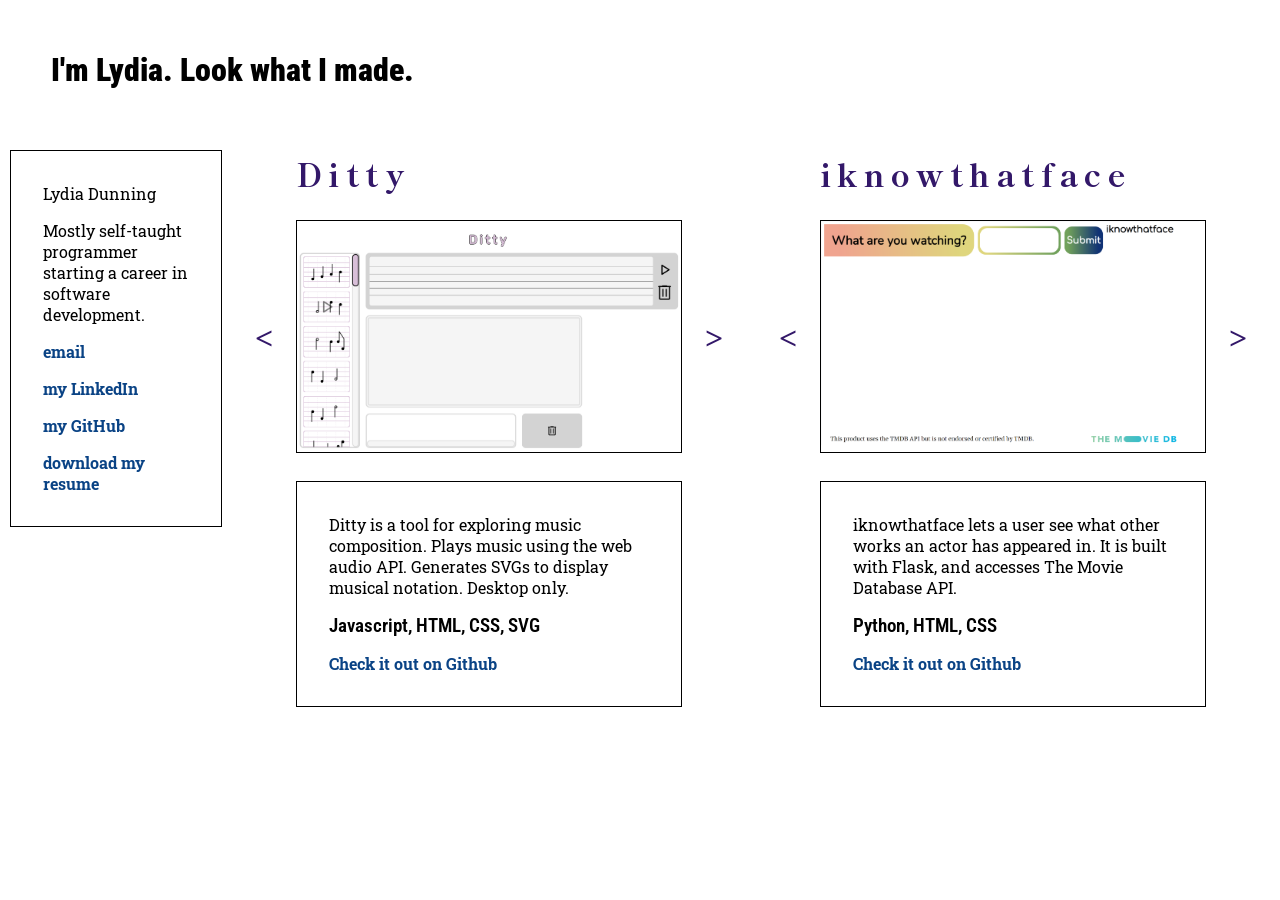
==== index.html @ 55f4e96e "Rename .html to index" ====
<!DOCTYPE html>
<html lang="en">
<head>
    <meta charset="UTF-8">
    <title>My Portfolio</title>
    <link rel="stylesheet" href="./style.css" type="text/css">
    <script src="./portfolio.js"></script>
    <link rel="preconnect" href="https://fonts.googleapis.com">
    <link rel="preconnect" href="https://fonts.gstatic.com" crossorigin>
    <link href="https://fonts.googleapis.com/css2?family=Roboto&family=Roboto+Condensed&family=Roboto+Slab&family=Shippori+Mincho&display=swap" rel="stylesheet">
</head>
<body>
  <header>
    <h1>I'm Lydia. Look what I made.</h1>
  </header>
  <div class="page-content">

    <div class="description">
        <p>Lydia Dunning</p>
        <p>Mostly self-taught programmer starting a career in software development.</p>
        <div class="contact">
            <a href="mailto:lydia.dunning@gmail.com" target="_blank">email</a>
            <a href="https://www.linkedin.com/in/lydia-dunning/" target="_blank">my LinkedIn</a>
            <a href="https://github.com/lydiadunning?tab=repositories"
                title="Project links below" target="_blank">my GitHub</a>
            <a href="https://docs.google.com/document/d/1gY1d_GZ1td_VsDeEksgj0Zb_6ZVAQOruoZZZ42DZy70/edit?usp=sharing" download>download my resume</a>
        </div>
    </div>


    <div class="project">
        <a href="https://lydiadunning.github.io/Ditty/" title="Try It">
            <h2>Ditty</h2>
        </a>
        <span>
            <div id="Ditty-back" class="clickable"> &lt </div>
            <a href="https://lydiadunning.github.io/Ditty/" title="Try It">
                <img src="./files/images/Ditty1.png" id="Ditty-images"/>
            </a>    
            <div id="Ditty-next" class="clickable"> &gt </div>
        </span>
        <div class="description">
        <div>Ditty is a tool for exploring music composition.
        Plays music using the web audio API. Generates SVGs to display musical notation.
        Desktop only.</div>
        <div class="list">Javascript, HTML, CSS, SVG</div>
        <a href="https://github.com/lydiadunning/Ditty">Check it out on Github</a>
        </div>

    </div>
    <div class="project">
        <a href="https://iknowthatface.herokuapp.com/" title="Try It">
            <h2>iknowthatface</h2>
        </a>
        <span>
            <div id="iknow-back" class="clickable"> &lt </div>
            <a href="https://iknowthatface.herokuapp.com/" title="Try It">
                <img src="./files/images/iknow1.png" id="iknow-images"/>
            </a>
            <div id="iknow-next" class="clickable"> &gt </div>
        </span>
        <div class="description">
            <div>iknowthatface lets a user see what other works an actor has appeared in.
            It is built with Flask, and accesses The Movie Database API.</div>
            <div class="list">Python, HTML, CSS</div>
            <a href="https://github.com/lydiadunning/iknowthatface">Check it out on Github</a>

        </div>
    </div>
  </div>
</body>
</html>
---- style.css ----
* {
    margin: 0;
}

:root {
    --main-bg-color: #f5f5f5;
    --other-bg-color: white;
    --title-color: rgb(51, 24, 105);
    --main-text-color: black;
    --link-color: rgb(10, 67, 133);
    --hover-color: tomato;
}

body {
    font-family: 'Roboto Slab', serif;
}

.project {
    
    display: flex;
    flex-direction: column;
    gap: 1.5em;
    flex-basis: 40vw;
    flex-grow: 1;
}

.description {
    padding: 2rem;
    width: fit-content;
    background-color: var(--other-bg-color);
    color: var(--main-text-color);
    font-size: 1rem;
    border: solid 1px var(--main-text-color);
    display: flex;
    flex-direction: column;
    gap: 1em;
    height: fit-content;
    width: fit-content;
}

a:link{
    text-decoration: none;
    font-weight: bold;
    color: var(--link-color);
}

a:visited{
    color: var(--link-color);
}

a:hover {
    color: var(--hover-color);
}

h2 {
    color: var(--title-color);
    font-weight: bolder;
    font-family: 'Shippori Mincho', serif;
    font-size: 2rem;
    letter-spacing: .2em;
}

h2:hover {
    color: var(--hover-color);
}

.page-content {
    gap: 10px;
    padding: 10px;
    display: flex;
    flex-direction: row;
}

img {
    width: 30vw;
    height: calc(30vw * 6/10);
    min-width: 380px;
    min-height: calc(380px * 6/10);
    flex-grow: 1;
    background-color: white;
    /* including a height setting to adjust for slight inconsistensies in image size */
    /* including bg color to minimize flicker when loading a new image.  */
    animation-duration: .5s;
    animation-iteration-count: 1;
    border: solid 1px var(--main-text-color);
}

span {
    display: flex;
    flex-direction: row;
    align-items: center;
    flex-wrap: nowrap;
   }

.clickable {
    cursor: pointer;
    width: 5vw;
    text-align: center;
    flex-grow: 1;
    color: var(--title-color);
    font-weight: bolder;
    font-family: 'Garamond', serif;
    font-size: 2rem;
}

.clickable:hover {
    color: var(--hover-color);
}

.project>*:not(span) {
    margin: 0 5vw;
}

ul {
    display: flex;
    flex-direction: row;
    justify-content:space-between;
    list-style: none;
    align-self: stretch;
    padding: 0;
    font-size: large;
    font-weight: 600;
}

.list {
    font-family: 'Roboto Condensed', sans-serif;
    font-size: 1.2rem;
    font-weight: 600;
}

.contact {
    display: flex;
    flex-direction: column;
    gap: 1em;
    height: fit-content;
    width: fit-content;
}

header {
    margin: 4%;
    font-family: 'Roboto Condensed', sans-serif;
    font-weight: 600;
}

header>h1 {
    font-weight: bolder;
    color: var(--main-text-color);
}

img:hover {
    animation-name: jiggle;
    animation-timing-function: linear;
}
@keyframes jiggle {
  0%   { transform: rotate(0); }
  20%  { transform: rotate(-.01turn); }
  60%  { transform: rotate(.01turn); }
  75%  { transform: rotate(-.005turn); }
  90%  { transform: rotate(.005turn); }
  100% { transform: rotate(0); }
}

@media (max-width: 1200px) {
    .page-content {
        flex-wrap: wrap;
    }

    .project {
        padding-top: 2rem;
    }

    .contact {
        flex-basis: 100%;
        flex-wrap: wrap;
        flex-direction: row;
    }
}
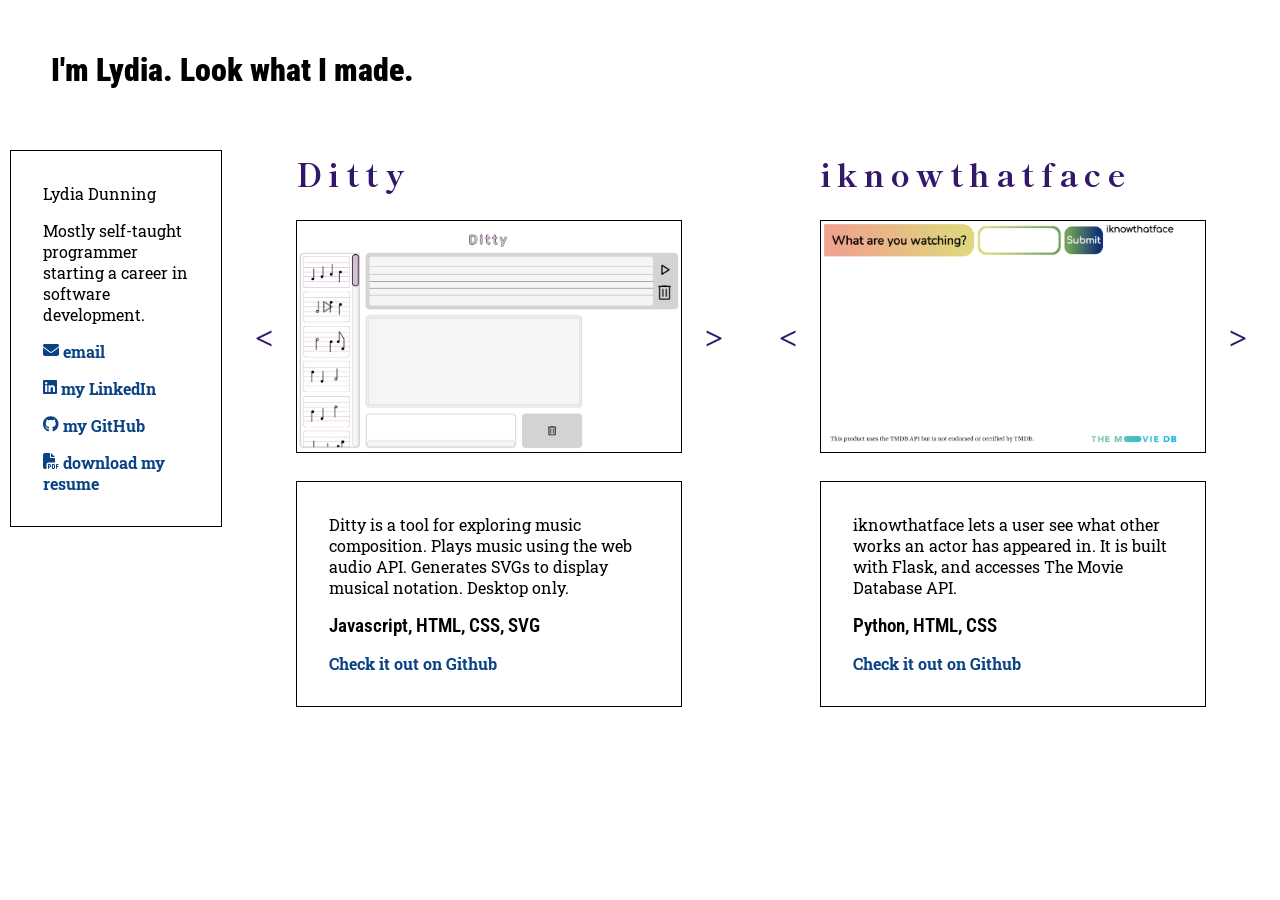
==== commit 7443b596: "Update with resume and link icons" ====
--- a/index.html
+++ b/index.html
@@ -13,17 +13,17 @@
   <header>
     <h1>I'm Lydia. Look what I made.</h1>
   </header>
-  <div class="page-content">
+  <main class="page-content">
 
     <div class="description">
         <p>Lydia Dunning</p>
         <p>Mostly self-taught programmer starting a career in software development.</p>
         <div class="contact">
-            <a href="mailto:lydia.dunning@gmail.com" target="_blank">email</a>
-            <a href="https://www.linkedin.com/in/lydia-dunning/" target="_blank">my LinkedIn</a>
+            <a href="mailto:lydia.dunning@gmail.com" target="_blank"><svg xmlns="http://www.w3.org/2000/svg" height="1em" viewBox="0 0 512 512"><!--! Font Awesome Free 6.4.0 by @fontawesome - https://fontawesome.com License - https://fontawesome.com/license (Commercial License) Copyright 2023 Fonticons, Inc. --><path d="M48 64C21.5 64 0 85.5 0 112c0 15.1 7.1 29.3 19.2 38.4L236.8 313.6c11.4 8.5 27 8.5 38.4 0L492.8 150.4c12.1-9.1 19.2-23.3 19.2-38.4c0-26.5-21.5-48-48-48H48zM0 176V384c0 35.3 28.7 64 64 64H448c35.3 0 64-28.7 64-64V176L294.4 339.2c-22.8 17.1-54 17.1-76.8 0L0 176z"/></svg> email</a>
+            <a href="https://www.linkedin.com/in/lydia-dunning/" target="_blank"><svg xmlns="http://www.w3.org/2000/svg" height="1em" viewBox="0 0 448 512"><!--! Font Awesome Free 6.4.0 by @fontawesome - https://fontawesome.com License - https://fontawesome.com/license (Commercial License) Copyright 2023 Fonticons, Inc. --><path d="M416 32H31.9C14.3 32 0 46.5 0 64.3v383.4C0 465.5 14.3 480 31.9 480H416c17.6 0 32-14.5 32-32.3V64.3c0-17.8-14.4-32.3-32-32.3zM135.4 416H69V202.2h66.5V416zm-33.2-243c-21.3 0-38.5-17.3-38.5-38.5S80.9 96 102.2 96c21.2 0 38.5 17.3 38.5 38.5 0 21.3-17.2 38.5-38.5 38.5zm282.1 243h-66.4V312c0-24.8-.5-56.7-34.5-56.7-34.6 0-39.9 27-39.9 54.9V416h-66.4V202.2h63.7v29.2h.9c8.9-16.8 30.6-34.5 62.9-34.5 67.2 0 79.7 44.3 79.7 101.9V416z"/></svg> my LinkedIn</a>
             <a href="https://github.com/lydiadunning?tab=repositories"
-                title="Project links below" target="_blank">my GitHub</a>
-            <a href="https://docs.google.com/document/d/1gY1d_GZ1td_VsDeEksgj0Zb_6ZVAQOruoZZZ42DZy70/edit?usp=sharing" download>download my resume</a>
+                title="Project links below" target="_blank"><svg xmlns="http://www.w3.org/2000/svg" height="1em" viewBox="0 0 496 512"><!--! Font Awesome Free 6.4.0 by @fontawesome - https://fontawesome.com License - https://fontawesome.com/license (Commercial License) Copyright 2023 Fonticons, Inc. --><path d="M165.9 397.4c0 2-2.3 3.6-5.2 3.6-3.3.3-5.6-1.3-5.6-3.6 0-2 2.3-3.6 5.2-3.6 3-.3 5.6 1.3 5.6 3.6zm-31.1-4.5c-.7 2 1.3 4.3 4.3 4.9 2.6 1 5.6 0 6.2-2s-1.3-4.3-4.3-5.2c-2.6-.7-5.5.3-6.2 2.3zm44.2-1.7c-2.9.7-4.9 2.6-4.6 4.9.3 2 2.9 3.3 5.9 2.6 2.9-.7 4.9-2.6 4.6-4.6-.3-1.9-3-3.2-5.9-2.9zM244.8 8C106.1 8 0 113.3 0 252c0 110.9 69.8 205.8 169.5 239.2 12.8 2.3 17.3-5.6 17.3-12.1 0-6.2-.3-40.4-.3-61.4 0 0-70 15-84.7-29.8 0 0-11.4-29.1-27.8-36.6 0 0-22.9-15.7 1.6-15.4 0 0 24.9 2 38.6 25.8 21.9 38.6 58.6 27.5 72.9 20.9 2.3-16 8.8-27.1 16-33.7-55.9-6.2-112.3-14.3-112.3-110.5 0-27.5 7.6-41.3 23.6-58.9-2.6-6.5-11.1-33.3 2.6-67.9 20.9-6.5 69 27 69 27 20-5.6 41.5-8.5 62.8-8.5s42.8 2.9 62.8 8.5c0 0 48.1-33.6 69-27 13.7 34.7 5.2 61.4 2.6 67.9 16 17.7 25.8 31.5 25.8 58.9 0 96.5-58.9 104.2-114.8 110.5 9.2 7.9 17 22.9 17 46.4 0 33.7-.3 75.4-.3 83.6 0 6.5 4.6 14.4 17.3 12.1C428.2 457.8 496 362.9 496 252 496 113.3 383.5 8 244.8 8zM97.2 352.9c-1.3 1-1 3.3.7 5.2 1.6 1.6 3.9 2.3 5.2 1 1.3-1 1-3.3-.7-5.2-1.6-1.6-3.9-2.3-5.2-1zm-10.8-8.1c-.7 1.3.3 2.9 2.3 3.9 1.6 1 3.6.7 4.3-.7.7-1.3-.3-2.9-2.3-3.9-2-.6-3.6-.3-4.3.7zm32.4 35.6c-1.6 1.3-1 4.3 1.3 6.2 2.3 2.3 5.2 2.6 6.5 1 1.3-1.3.7-4.3-1.3-6.2-2.2-2.3-5.2-2.6-6.5-1zm-11.4-14.7c-1.6 1-1.6 3.6 0 5.9 1.6 2.3 4.3 3.3 5.6 2.3 1.6-1.3 1.6-3.9 0-6.2-1.4-2.3-4-3.3-5.6-2z"/></svg> my GitHub</a>
+            <a href="./files/Lydia_Dunning_Dev_Resume_2022.pdf" download><svg xmlns="http://www.w3.org/2000/svg" height="1em" viewBox="0 0 512 512"><!--! Font Awesome Free 6.4.0 by @fontawesome - https://fontawesome.com License - https://fontawesome.com/license (Commercial License) Copyright 2023 Fonticons, Inc. --><path d="M0 64C0 28.7 28.7 0 64 0H224V128c0 17.7 14.3 32 32 32H384V304H176c-35.3 0-64 28.7-64 64V512H64c-35.3 0-64-28.7-64-64V64zm384 64H256V0L384 128zM176 352h32c30.9 0 56 25.1 56 56s-25.1 56-56 56H192v32c0 8.8-7.2 16-16 16s-16-7.2-16-16V448 368c0-8.8 7.2-16 16-16zm32 80c13.3 0 24-10.7 24-24s-10.7-24-24-24H192v48h16zm96-80h32c26.5 0 48 21.5 48 48v64c0 26.5-21.5 48-48 48H304c-8.8 0-16-7.2-16-16V368c0-8.8 7.2-16 16-16zm32 128c8.8 0 16-7.2 16-16V400c0-8.8-7.2-16-16-16H320v96h16zm80-112c0-8.8 7.2-16 16-16h48c8.8 0 16 7.2 16 16s-7.2 16-16 16H448v32h32c8.8 0 16 7.2 16 16s-7.2 16-16 16H448v48c0 8.8-7.2 16-16 16s-16-7.2-16-16V432 368z"/></svg> download my resume</a>
         </div>
     </div>
 
@@ -32,13 +32,13 @@
         <a href="https://lydiadunning.github.io/Ditty/" title="Try It">
             <h2>Ditty</h2>
         </a>
-        <span>
+        <div class="images">
             <div id="Ditty-back" class="clickable"> &lt </div>
             <a href="https://lydiadunning.github.io/Ditty/" title="Try It">
                 <img src="./files/images/Ditty1.png" id="Ditty-images"/>
             </a>    
             <div id="Ditty-next" class="clickable"> &gt </div>
-        </span>
+        </div>
         <div class="description">
         <div>Ditty is a tool for exploring music composition.
         Plays music using the web audio API. Generates SVGs to display musical notation.
@@ -49,16 +49,16 @@
 
     </div>
     <div class="project">
-        <a href="https://iknowthatface.herokuapp.com/" title="Try It">
+        <a href="https://iknowthatface.onrender.com/" title="Try It">
             <h2>iknowthatface</h2>
         </a>
-        <span>
+        <div class="images">
             <div id="iknow-back" class="clickable"> &lt </div>
-            <a href="https://iknowthatface.herokuapp.com/" title="Try It">
+            <a href="https://iknowthatface.onrender.com/" title="Try It">
                 <img src="./files/images/iknow1.png" id="iknow-images"/>
             </a>
             <div id="iknow-next" class="clickable"> &gt </div>
-        </span>
+        </div>
         <div class="description">
             <div>iknowthatface lets a user see what other works an actor has appeared in.
             It is built with Flask, and accesses The Movie Database API.</div>
@@ -67,6 +67,6 @@
 
         </div>
     </div>
-  </div>
+  </main>
 </body>
 </html>
--- a/style.css
+++ b/style.css
@@ -19,9 +19,11 @@
     
     display: flex;
     flex-direction: column;
-    gap: 1.5em;
+    gap: 1.5rem;
     flex-basis: 40vw;
     flex-grow: 1;
+    flex: 1 1 40vw;
+    /* max-width: 50vw; */
 }
 
 .description {
@@ -33,7 +35,7 @@
     border: solid 1px var(--main-text-color);
     display: flex;
     flex-direction: column;
-    gap: 1em;
+    gap: 1rem;
     height: fit-content;
     width: fit-content;
 }
@@ -85,7 +87,7 @@
     border: solid 1px var(--main-text-color);
 }
 
-span {
+.images {
     display: flex;
     flex-direction: row;
     align-items: center;
@@ -96,7 +98,7 @@
     cursor: pointer;
     width: 5vw;
     text-align: center;
-    flex-grow: 1;
+    /* flex-grow: 1; */
     color: var(--title-color);
     font-weight: bolder;
     font-family: 'Garamond', serif;
@@ -107,7 +109,7 @@
     color: var(--hover-color);
 }
 
-.project>*:not(span) {
+.project>*:not(.images) {
     margin: 0 5vw;
 }
 
@@ -131,9 +133,17 @@
 .contact {
     display: flex;
     flex-direction: column;
-    gap: 1em;
+    gap: 1rem;
     height: fit-content;
     width: fit-content;
+}
+
+.contact svg path {
+    fill: var(--link-color);
+}
+
+.contact svg:hover path {
+    fill: var(--hover-color);
 }
 
 header {
